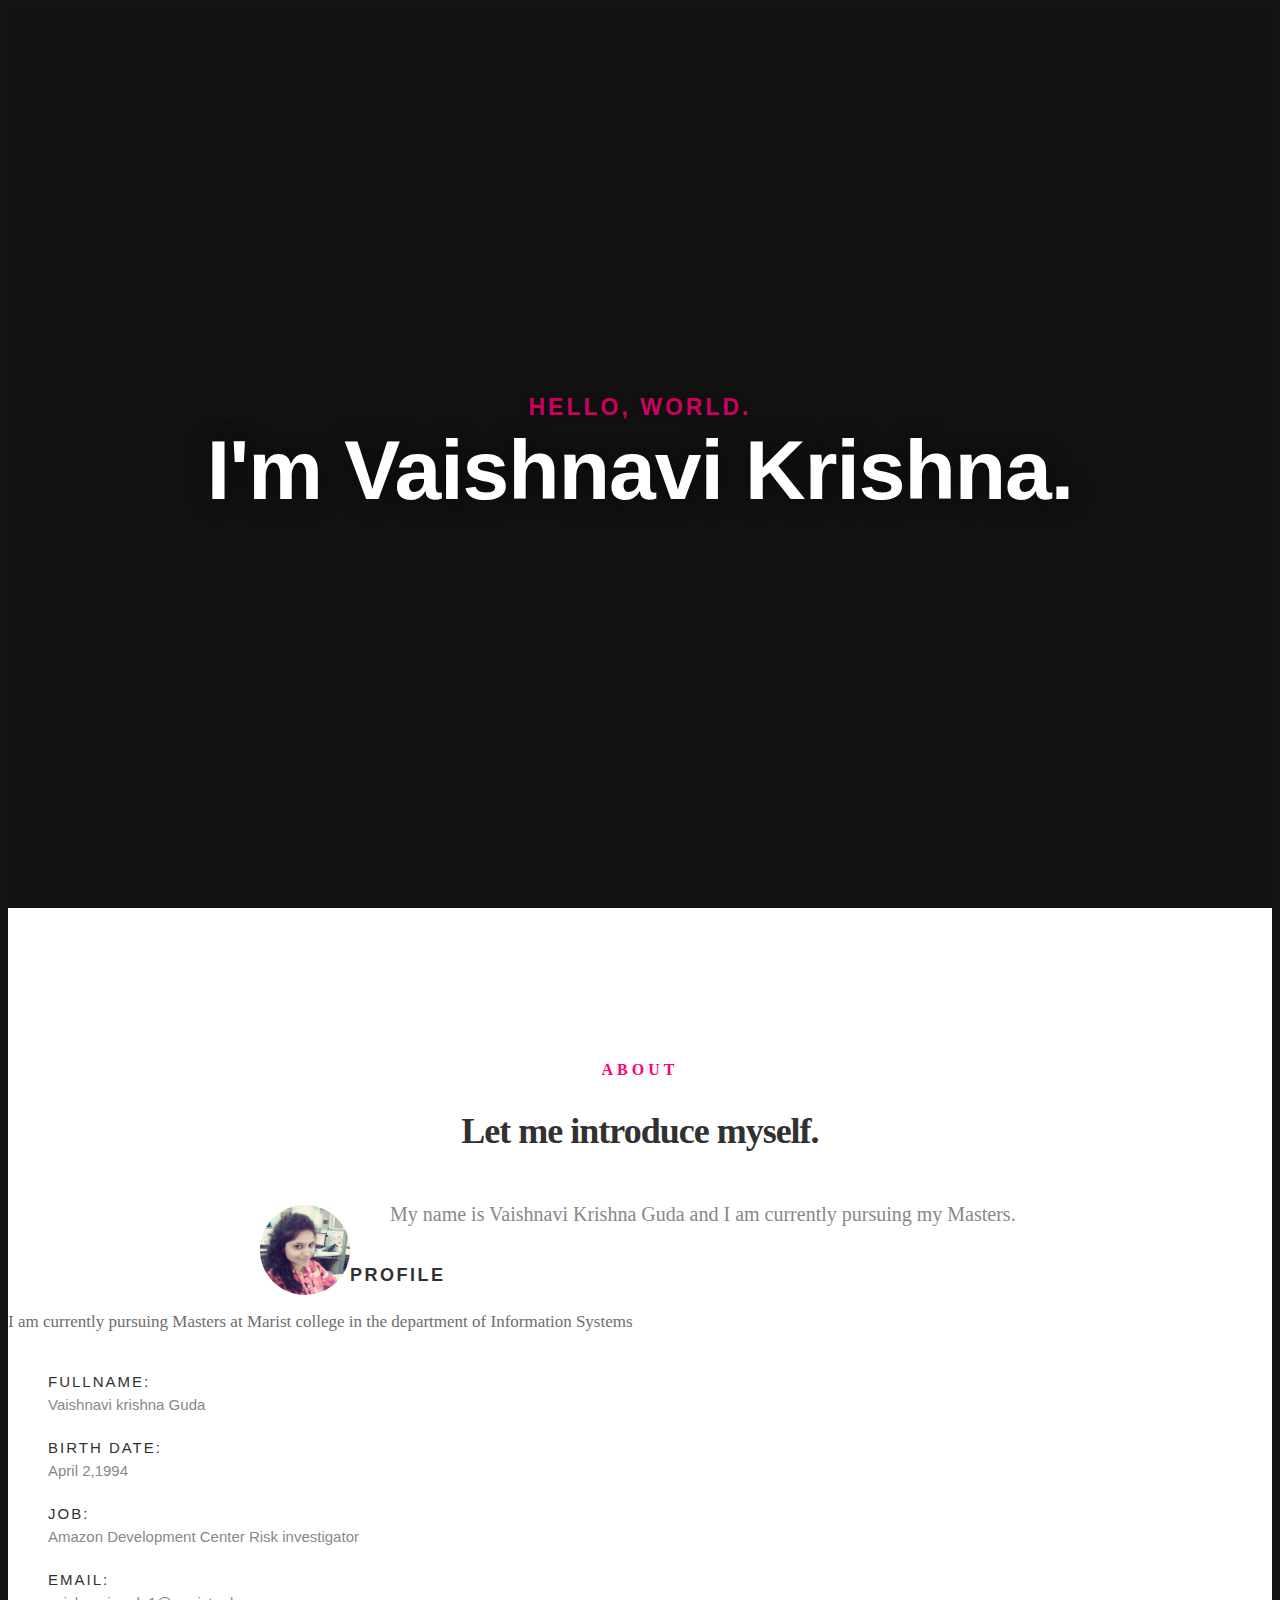
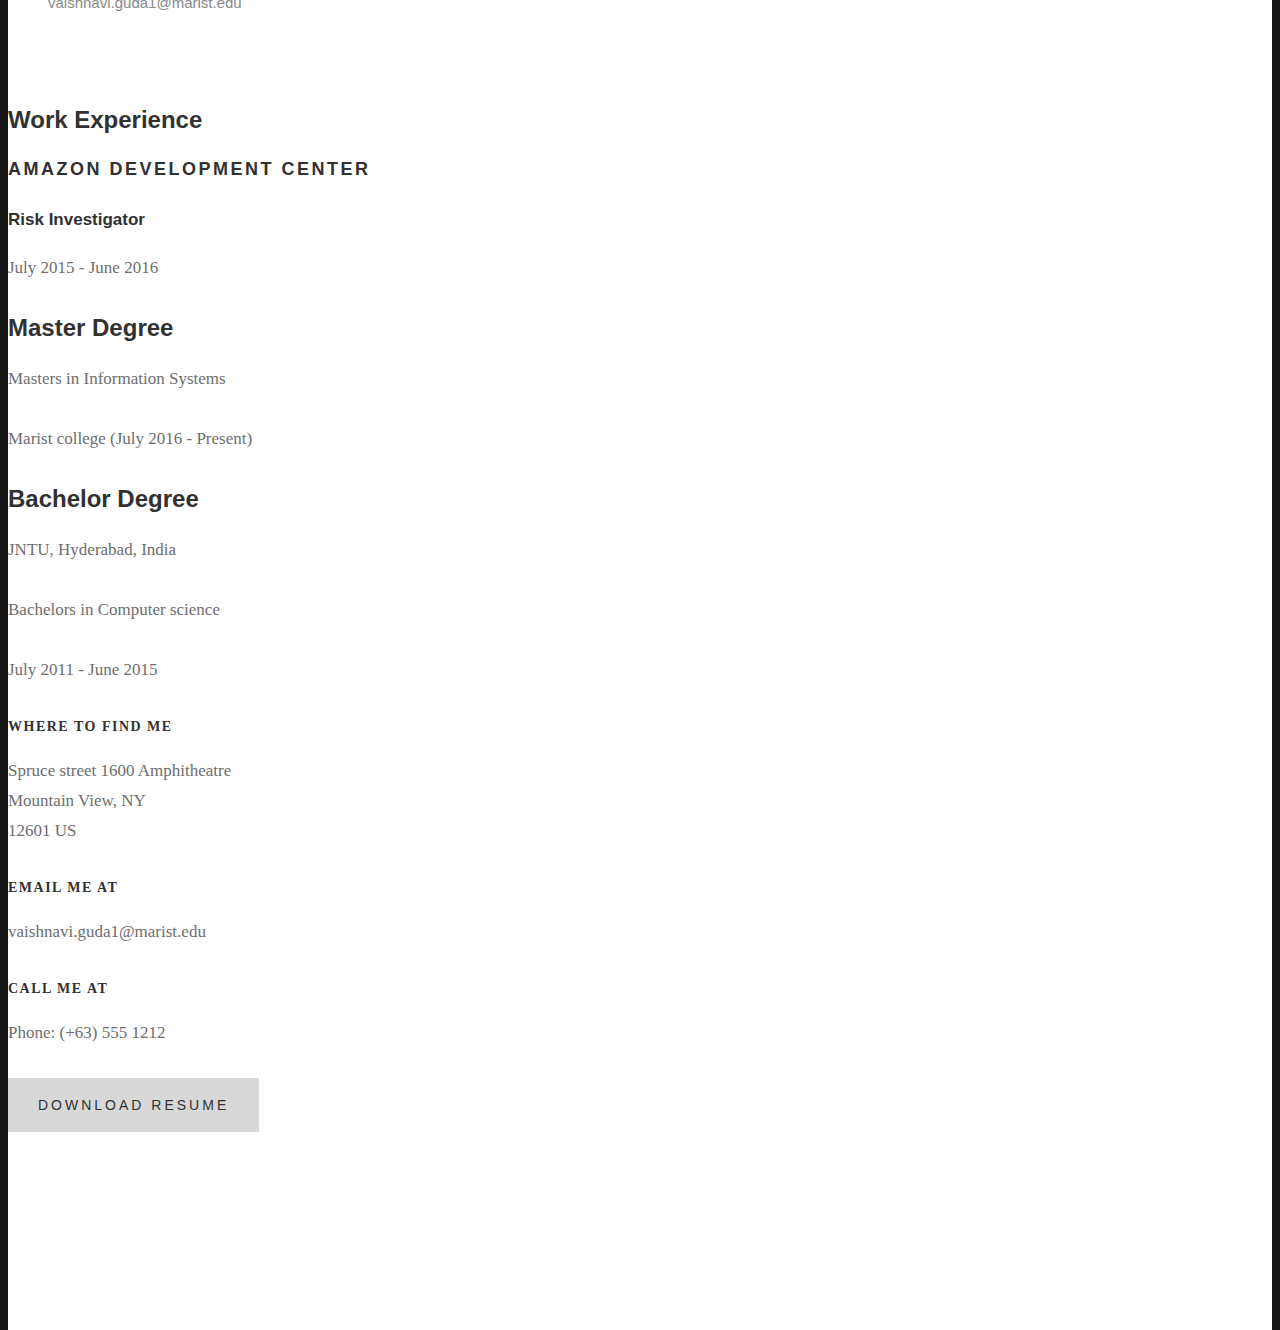
==== index.html @ a616767f "Add files via upload" ====
<!DOCTYPE html>
<html class="no-js" lang="en"> <!--<![endif]-->
<head>

   <meta charset="utf-8">
	<title>Website</title>
	<meta name="description" content="">  
	<meta name="author" content="">

 
	<meta name="viewport" content="width=device-width, initial-scale=1, maximum-scale=1">


   <link rel="stylesheet" href="css/base.css">  
   <link rel="stylesheet" href="css/main.css">
   <link rel="stylesheet" href="css/vendor.css">     

	<script src="js/modernizr.js"></script>
	<script src="js/pace.min.js"></script>


</head>

<body>

  
   <section id="intro">   

   	<div class="intro-overlay"></div>	

   	<div class="intro-content">
   		<div class="row">

   			<div class="col-twelve">

	   			<h5>Hello, World.</h5>
	   			<h1>I'm Vaishnavi Krishna.</h1>

	   		</div>  
   			
   		</div>   		 		
   	</div>       	

   </section> 

 
   <section id="about">  

   	<div class="row section-intro">
   		<div class="col-twelve">

   			<h5>About</h5>
   			<h1>Let me introduce myself.</h1>

   			<div class="intro-info">

   				<img class="profile-pic" src="va.jpg" alt="pic">

   				<p class="lead">My name is Vaishnavi Krishna Guda and I am currently pursuing my Masters.</p>
   			</div>   			

   		</div>   		
   	</div> 

   	<div class="row about-content">

   		<div class="col-six tab-full">

   			<h3>Profile</h3>
   			<p>I am currently pursuing Masters at Marist college in the department of Information Systems</p>

   			<ul class="info-list">

   				<li>
   					<strong>Fullname:</strong>
   					<span>Vaishnavi krishna Guda</span>
   				</li>
   				<li>
   					<strong>Birth Date:</strong>
   					<span>April 2,1994 </span>
   				</li>
   				<li>
   					<strong>Job:</strong>
   					<span>Amazon Development Center Risk investigator</span>
   				</li>
   				<li>
   					<strong>Email:</strong>
   					<span>vaishnavi.guda1@marist.edu</span>
   				</li>
   				</ul>

<br>
   			<h2>Work Experience</h2>

   		</div> 

   		<div class="col-twelve">

   			<div class="timeline-wrap">

   				<div class="timeline-block">

	   				<div class="timeline-content">
	   					<h3>Amazon Development Center</h3>
	   			
	   					<h4>Risk Investigator</h4>
	   					<p>July 2015 - June 2016</p>
	   				</div>


	   				<div class="timeline-header">
	   					<h2>Master Degree</h2>
	   					<p>Masters in Information Systems</p>
	   					<p>Marist college (July 2016 - Present)</p>
	   				</div>

	   				
	   				</div>

	   			</div> 

	   			<div class="timeline-block">

	   				<div class="timeline-ico">
	   					
	   				</div>

	   				<div class="timeline-header">
	   					<h2>Bachelor Degree</h2>
	   					<p>JNTU, Hyderabad, India</p>
	   					<p>Bachelors in Computer science</p>
	   					<p>July 2011 - June 2015</p>
	   				</div>

	                  </div>

   			<h5>Where to find me</h5>

   			<p>Spruce street
            1600 Amphitheatre <br>
            Mountain View, NY<br>
            12601 US
            </p>

   		</div>

   		<div class="col-four tab-full collapse">

   			<div class="icon">
   				<i class="icon-mail"></i>
   			</div>

   			<h5>Email Me At</h5>

   			<p>vaishnavi.guda1@marist.edu<br>			     
			   </p>

   		</div>

   		<div class="col-four tab-full">

   			<div class="icon">
   				<i class="icon-phone"></i>
   			</div>

   			<h5>Call Me At</h5>

   			<p>Phone: (+63) 555 1212<br>
			   </p>

			   <a href="rg.pdf" download class="button"> Download Resume</a>

   		</div>
   		
   	</div> 
		
	</section>  

   <div id="preloader"> 
    	<div id="loader"></div>
   </div> 

   <script src="js/jquery-2.1.3.min.js"></script>
   <script src="js/plugins.js"></script>
   <script src="js/main.js"></script>

</body>

</html>
---- css/main.css ----
/**
 * =================================================================== 
 *
 *  Kards v1.0 Main Stylesheet
 *  url: styleshout.com
 *  03-01-2016
 *  ------------------------------------------------------------------
 *  TOC:
 *  01. webfonts and iconfonts
 *  02. base style overrides
 *  03. typography & general theme styles
 *  04. preloader
 *  05. forms
 *  06. buttons 
 *  07. other components
 *  08. common styles
 *  09. header styles
 *  10. intro
 *  11. about
 *  12. resume
 *  13. portfolio
 *  14. call-to-action section
 *  15. services
 *  16. stats
 *  17. contact
 *  18. footer
 *
 * =================================================================== 
 */


/** 
 * ===================================================================
 * 01. webfonts and iconfonts - (_document-setup.scss)
 *
 * ------------------------------------------------------------------- 
 */
@import url("fonts.css");
@import url("font-awesome/css/font-awesome.min.css");
@import url("micons/micons.css");


/** 
 * ===================================================================
 * 02. base style overrides - (_document-setup.scss)
 *
 * ------------------------------------------------------------------- 
 */
html {
	font-size: 10px;
}

@media only screen and (max-width:1024px) {
	html {
		font-size: 9.411764705882353px;
	}
}
@media only screen and (max-width:768px) {
	html {
		font-size: 10px;
	}
}
@media only screen and (max-width:400px) {
	html {
		font-size: 9.411764705882353px;
	}
}

html, body {
	height: 100%;
}
body {
	background: #151515;
	font-family: "lora-regular", serif;
	font-size: 1.7rem;
	line-height: 3rem;
	color: #6e6e6e;
}

/**
 * links - (_document-setup.scss)
 * -------------------------------------------------------------------
 */
a, a:visited {
	color: #000000;
	-moz-transition: all 0.3s ease-in-out;
	-o-transition: all 0.3s ease-in-out;
	-webkit-transition: all 0.3s ease-in-out;
	-ms-transition: all 0.3s ease-in-out;
	transition: all 0.3s ease-in-out;
}
a:hover, a:focus, a:active {
	color: #FF0077;
	outline: 0;
}

/** 
 * ===================================================================
 * 03. typography & general theme styles - (_document-setup.scss)
 *
 * ------------------------------------------------------------------- 
 */
h1, h2, h3, h4, h5, h6, .h01, .h02, .h03, .h04, .h05, .h06 {
	font-family: "poppins-semibold", sans-serif;
	color: #313131;
	font-style: normal;
	margin-bottom: 2.1rem;
}
h3, .h03, h4, .h04 {
	margin-bottom: 1.8rem;
}
h5, .h05, h6, .h06 {
	font-family: "poppins-bold";
	margin-bottom: 1.2rem;
}
h1, .h01 {
	font-size: 3.1rem;
	line-height: 1.355;
	letter-spacing: -.1rem;
}
@media only screen and (max-width:600px) {
	h1, .h01 {
		font-size: 2.6rem;
		letter-spacing: -.07rem;
	}
}
h2, .h02 {
	font-size: 2.4rem;
	line-height: 1.25;
}
h3, .h03 {
	font-size: 2rem;
	line-height: 1.5;
}
h4, .h04 {
	font-size: 1.7rem;
	line-height: 1.765;
}
h5, .h05 {
	font-size: 1.4rem;
	line-height: 1.714;
	text-transform: uppercase;
	letter-spacing: .15rem;
}
h6, .h06 {
	font-size: 1.3rem;
	line-height: 1.846;
	text-transform: uppercase;
	letter-spacing: .15rem;
}
p img {
	margin: 0;
}
p.lead {
	font-family: "lora-regular", serif;
	font-size: 2rem;
	line-height: 1.8;
	color: #888888;
}
@media only screen and (max-width:768px) {
	p.lead {
		font-size: 1.7rem;
	}
}
em, i, strong, b {
	font-size: 1.7rem;
	line-height: 3rem;
	font-style: normal;
	font-weight: normal;
}
em, i {
	font-family: "lora-italic", serif;
}
strong, b {
	font-family: "lora-bold", serif;
}
small {
	font-size: 1.2rem;
	line-height: inherit;
}
blockquote {
	margin: 3rem 0;
	padding-left: 4rem;
	position: relative;
}
blockquote:before {
	content: "\201C";
	font-size: 8rem;
	line-height: 0px;
	margin: 0;
	color: #313131;
	font-family: arial, sans-serif;
	position: absolute;
	top: 3rem;
	left: 0;
}
blockquote p {
	font-family: georgia, serif;
	font-style: italic;
	padding: 0;
	font-size: 1.9rem;
	line-height: 1.737;
}
blockquote cite {
	display: block;
	font-size: 1.3rem;
	font-style: normal;
	line-height: 1.616;
}
blockquote cite:before {
	content: "\2014 \0020";
}
blockquote cite a, blockquote cite a:visited {
	color: #888888;
	border: none;
}
abbr {
	font-family: "poppins-bold", serif;
	font-variant: small-caps;
	text-transform: lowercase;
	letter-spacing: .05rem;
	color: #888888;
}
var, kbd, samp, code, pre {
	font-family: Consolas, "Andale Mono", Courier, "Courier New", monospace;
}
pre {
	padding: 2.4rem 3rem 3rem;
	background: #F1F1F1;
}
code {
	font-size: 1.4rem;
	margin: 0 .2rem;
	padding: .3rem .6rem;
	white-space: nowrap;
	background: #F1F1F1;
	border: 1px solid #E1E1E1;
	border-radius: 3px;
}
pre > code {
	display: block;
	white-space: pre;
	line-height: 2;
	padding: 0;
	margin: 0;
}
pre.prettyprint > code {
	border: none;
}
del {
	text-decoration: line-through;
}
abbr[title], dfn[title] {
	border-bottom: 1px dotted;
	cursor: help;
}
mark {
	background: #FFF49B;
	color: #000;
}
hr {
	border: solid #d2d2d2;
	border-width: 1px 0 0;
	clear: both;
	margin: 2.4rem 0 1.5rem;
	height: 0;
}

/**
 * Lists - (_document-setup.scss)  
 * -------------------------------------------------------------------
 */
ol {
	list-style: decimal;
}
ul {
	list-style: disc;
}
li {
	display: list-item;
}
ol, ul {
	margin-left: 1.7rem;
}
ul li {
	padding-left: .4rem;
}
ul ul, ul ol, ol ol, ol ul {
	margin: .6rem 0 .6rem 1.7rem;
}
ul.disc li {
	display: list-item;
	list-style: none;
	padding: 0 0 0 .8rem;
	position: relative;
}
ul.disc li::before {
	content: "";
	display: inline-block;
	width: 8px;
	height: 8px;
	border-radius: 50%;
	background: #FF0077;
	position: absolute;
	left: -17px;
	top: 11px;
	vertical-align: middle;
}
dt {
	margin: 0;
	color: #FF0077;
}
dd {
	margin: 0 0 0 2rem;
}

/**
 * tables - (_document-setup.scss)  
 * -------------------------------------------------------------------
 */
table {
	border-width: 0;
	width: 100%;
	max-width: 100%;
	font-family: "lora-regular", sans-serif;
}
th, td {
	padding: 1.5rem 3rem;
	text-align: left;
	border-bottom: 1px solid #E8E8E8;
}
th {
	color: #313131;
	font-family: "poppins-bold", sans-serif;
}
td {
	line-height: 1.5;
}
th:first-child, td:first-child {
	padding-left: 0;
}
th:last-child, td:last-child {
	padding-right: 0;
}
.table-responsive {
	overflow-x: auto;
	-webkit-overflow-scrolling: touch;
}

/**
 * Spacing - (_document-setup.scss)  
 * -------------------------------------------------------------------
 */

fieldset {
	margin-bottom: 1.5rem;
}
input,
textarea,
select,
pre,
blockquote,
figure,
table,
p,
ul,
ol,
dl,
form,
.fluid-video-wrapper,
.ss-custom-select {
	margin-bottom: 3rem;
}

/**
 * floated image - (_document-setup.scss)  
 * -------------------------------------------------------------------
 */
img.pull-right {
	margin: .9rem 0 0 2.4rem;
}
img.pull-left {
	margin: .9rem 2.4rem 0 0;
}

/**
 * block grid paddings - (_document-setup.scss) 
 * -------------------------------------------------------------------
 */
.bgrid {
	padding: 0 20px;
}
@media only screen and (max-width:1024px) {
	.bgrid {
		padding: 0 18px;
	}
}
@media only screen and (max-width:768px) {
	.bgrid {
		padding: 0 15px;
	}
}
@media only screen and (max-width:600px) {
	.bgrid {
		padding: 0 10px;
	}
}
@media only screen and (max-width:400px) {
	.bgrid {
		padding: 0;
	}
}

/**
 * pace.js styles - minimal  - (_document-setup.scss)
 * -------------------------------------------------------------------
 */
.pace {
	-webkit-pointer-events: none;
	
	-webkit-user-select: none;
	-moz-user-select: none;
	
}
.pace-inactive {
	display: none;
}
.pace .pace-progress {
	background: #FF0077;
	position: fixed;
	z-index: 900;
	top: 0;
	right: 100%;
	width: 100%;
	height: 6px;
}

/** 
 * ===================================================================
 * 04. preloader - (_preloader-1.scss)
 *
 * ------------------------------------------------------------------- 
 */
#preloader {
	position: fixed;
	top: 0;
	left: 0;
	right: 0;
	bottom: 0;
	background: #151515;
	z-index: 800;
	height: 100%;
	width: 100%;
}
.no-js #preloader, .oldie #preloader {
	display: none;
}
#loader {
	position: absolute;
	left: 50%;
	top: 50%;
	width: 60px;
	height: 60px;
	margin: -30px 0 0 -30px;
	padding: 0;
}
#loader:before {
	content: "";
	border-top: 11px solid rgba(255, 255, 255, 0.1);
	border-right: 11px solid rgba(255, 255, 255, 0.1);
	border-bottom: 11px solid rgba(255, 255, 255, 0.1);
	border-left: 11px solid #FF0077;
	-webkit-animation: load 1.1s infinite linear;
	animation: load 1.1s infinite linear;
	display: block;
	border-radius: 50%;
	width: 60px;
	height: 60px;
}

@keyframes load {
	0% {
		-webkit-transform: rotate(0deg);
		transform: rotate(0deg);
	}
	100% {
		-webkit-transform: rotate(360deg);
		transform: rotate(360deg);
	}
}

/** 
 * ===================================================================
 * 05. forms - (_forms.scss)
 *
 * ------------------------------------------------------------------- 
 */
fieldset {
	border: none;
}
input[type="email"],
input[type="number"],
input[type="search"],
input[type="text"],
input[type="tel"],
input[type="url"],
input[type="password"],
textarea,
select {
	display: block;
	height: 6rem;
	padding: 1.5rem 0;
	border: 0;
	outline: none;
	vertical-align: middle;
	color: #313131;
	font-family: "poppins-regular", sans-serif;
	font-size: 1.5rem;
	line-height: 3rem;
	max-width: 100%;
	background: transparent;
	border-bottom: 1px solid rgba(0, 0, 0, 0.3);
	-moz-transition: all 0.3s ease-in-out;
	-o-transition: all 0.3s ease-in-out;
	-webkit-transition: all 0.3s ease-in-out;
	-ms-transition: all 0.3s ease-in-out;
	transition: all 0.3s ease-in-out;
}
.ss-custom-select {
	position: relative;
	padding: 0;
}
.ss-custom-select select {
	-webkit-appearance: none;
	-moz-appearance: none;
	-ms-appearance: none;
	-o-appearance: none;
	
	text-indent: 0.01px;
	text-overflow: '';
	margin: 0;
	line-height: 3rem;
	vertical-align: middle;
}
.ss-custom-select select option {
	padding-left: 2rem;
	padding-right: 2rem;
}
.ss-custom-select select::-ms-expand {
	display: none;
}
.ss-custom-select::after {
	content: '\f0d7';
	font-family: 'FontAwesome';
	position: absolute;
	top: 50%;
	right: 1.5rem;
	margin-top: -10px;
	bottom: auto;
	width: 20px;
	height: 20px;
	line-height: 20px;
	font-size: 18px;
	text-align: center;
	
	color: #252525;
}

/* IE9 and below */
.oldie .ss-custom-select::after {
	display: none;
}
textarea {
	min-height: 25rem;
}
input[type="email"]:focus,
input[type="number"]:focus,
input[type="search"]:focus,
input[type="text"]:focus,
input[type="tel"]:focus,
input[type="url"]:focus,
input[type="password"]:focus,
textarea:focus,
select:focus {
	color: #cc005f;
	border-bottom: 1px solid #FF0077;
}
label, legend {
	font-family: "poppins-bold", sans-serif;
	font-size: 1.4rem;
	margin-bottom: .6rem;
	color: #3b3b3b;
	display: block;
}
input[type="checkbox"], input[type="radio"] {
	display: inline;
}
label > .label-text {
	display: inline-block;
	margin-left: 1rem;
	font-family: "poppins-regular", sans-serif;
	line-height: inherit;
}
label > input[type="checkbox"], label > input[type="radio"] {
	margin: 0;
	position: relative;
	top: .15rem;
}

/**
 * Style Placeholder Text  
 * -
 */
::-webkit-input-placeholder {
	color: #a1a1a1;
}
:-moz-placeholder {
	color: #a1a1a1;  /* Firefox 18- */
}
::-moz-placeholder {
	color: #a1a1a1;  /* Firefox 19+ */
}
:-ms-input-placeholder {
	color: #a1a1a1;
}
.placeholder {
	color: #a1a1a1 !important;
}

/** 
 * ===================================================================
 * 06. buttons - (_button-essentials.scss)
 *
 * ------------------------------------------------------------------- 
 */
.button,
a.button,
button,
input[type="submit"],
input[type="reset"],
input[type="button"] {
	display: inline-block;
	font-family: "poppins-bold", sans-serif;
	font-size: 1.4rem;
	text-transform: uppercase;
	letter-spacing: .3rem;
	height: 5.4rem;
	line-height: 5.4rem;
	padding: 0 3rem;
	margin: 0 .3rem 1.2rem 0;
	background: #d8d8d8;
	color: #313131;
	text-decoration: none;
	cursor: pointer;
	text-align: center;
	white-space: nowrap;
	border: none;
	-moz-transition: all 0.3s ease-in-out;
	-o-transition: all 0.3s ease-in-out;
	-webkit-transition: all 0.3s ease-in-out;
	-ms-transition: all 0.3s ease-in-out;
	transition: all 0.3s ease-in-out;
}
.button:hover,
a.button:hover,
button:hover,
input[type="submit"]:hover,
input[type="reset"]:hover,
input[type="button"]:hover,
.button:focus,
button:focus,
input[type="submit"]:focus,
input[type="reset"]:focus,
input[type="button"]:focus {
	background: #bebebe;
	color: #000000;
	outline: 0;
}
.button.button-primary,
a.button.button-primary,
button.button-primary,
input[type="submit"].button-primary,
input[type="reset"].button-primary,
input[type="button"].button-primary {
	background: #313131;
	color: #FFFFFF;
}
.button.button-primary:hover,
a.button.button-primary:hover,
button.button-primary:hover,
input[type="submit"].button-primary:hover,
input[type="reset"].button-primary:hover,
input[type="button"].button-primary:hover,
.button.button-primary:focus,
button.button-primary:focus,
input[type="submit"].button-primary:focus,
input[type="reset"].button-primary:focus,
input[type="button"].button-primary:focus {
	background: #1f1f1f;
}
button.full-width, .button.full-width {
	width: 100%;
	margin-right: 0;
}
button.medium, .button.medium {
	height: 5.7rem !important;
	line-height: 5.7rem !important;
	padding: 0 1.8rem !important;
}
button.large, .button.large {
	height: 6rem !important;
	line-height: 6rem !important;
	padding: 0rem 3rem !important;
}
button.stroke, .button.stroke {
	background: transparent !important;
	border: 3px solid #313131;
	line-height: 4.8rem;
}
button.stroke.medium, .button.stroke.medium {
	line-height: 5.1rem !important;
}
button.stroke.large, .button.stroke.large {
	line-height: 5.4rem !important;
}
button.stroke:hover, .button.stroke:hover {
	border: 3px solid #FF0077;
	color: #FF0077;
}
button::-moz-focus-inner, input::-moz-focus-inner {
	border: 0;
	padding: 0;
}


/** 
 * ===================================================================
 * 07. other components - (_others.scss)
 *
 * ------------------------------------------------------------------- 
 */

/**
 * alert box - (_alert-box.scss)
 * -------------------------------------------------------------------
 */
.alert-box {
	padding: 2.1rem 4rem 2.1rem 3rem;
	position: relative;
	margin-bottom: 3rem;
	border-radius: 3px;
	font-family: "poppins-regular", sans-serif;
	font-size: 1.5rem;
}
.alert-box .close {
	position: absolute;
	right: 1.8rem;
	top: 1.8rem;
	cursor: pointer;
}
.ss-error {
	background-color: #ffd1d2;
	color: #e65153;
}
.ss-success {
	background-color: #c8e675;
	color: #758c36;
}
.ss-info {
	background-color: #d7ecfb;
	color: #4a95cc;
}
.ss-notice {
	background-color: #fff099;
	color: #bba31b;
}

/**
 * additional typo styles - (_additional-typo.scss)
 * -------------------------------------------------------------------
 */

/**
 * drop cap 
 */
.drop-cap:first-letter {
	float: left;
	margin: 0;
	padding: 1.5rem .6rem 0 0;
	font-size: 8.4rem;
	font-family: "poppins-bold", sans-serif;
	line-height: 6rem;
	text-indent: 0;
	background: transparent;
	color: #313131;
}

/**
 * line definition style
 */
.lining dt, .lining dd {
	display: inline;
	margin: 0;
}
.lining dt + dt:before, .lining dd + dt:before {
	content: "\A";
	white-space: pre;
}
.lining dd + dd:before {
	content: ", ";
}
.lining dd + dd:before {
	content: ", ";
}
.lining dd:before {
	content: ": ";
	margin-left: -0.2em;
}

/**
 * dictionary definition style
 */
.dictionary-style dt {
	display: inline;
	counter-reset: definitions;
}
.dictionary-style dt + dt:before {
	content: ", ";
	margin-left: -0.2em;
}
.dictionary-style dd {
	display: block;
	counter-increment: definitions;
}
.dictionary-style dd:before {
	content: counter(definitions, decimal) ". ";
}

/** 
 * Pull Quotes
 * -----------
 * markup:
 *
 * <aside class="pull-quote">
 *		<blockquote>
 *			<p></p>
 *		</blockquote>
 *	</aside>
 *
 * --------------------------------------------------------------------- 
 */
.pull-quote {
	position: relative;
	padding: 2.1rem 3rem 2.1rem 0px;
}
.pull-quote:before, .pull-quote:after {
	height: 1em;
	position: absolute;
	font-size: 8rem;
	font-family: Arial, Sans-Serif;
	color: #333;
}
.pull-quote:before {
	content: "\201C";
	top: 33px;
	left: 0;
}
.pull-quote:after {
	content: '\201D';
	bottom: -33px;
	right: 0;
}
.pull-quote blockquote {
	margin: 0;
}
.pull-quote blockquote:before {
	content: none;
}

/** 
 * Stats Tab
 * ---------
 * markup:
 *
 * <ul class="stats-tabs">
 *		<li><a href="#">[value]<em>[name]</em></a></li>
 *	</ul>
 *
 * Extend this object into your markup.
 *
 * ---------------------------------------------------------------------
 */
.stats-tabs {
	padding: 0;
	margin: 3rem 0;
}
.stats-tabs li {
	display: inline-block;
	margin: 0 1.5rem 3rem 0;
	padding: 0 1.5rem 0 0;
	border-right: 1px solid #ccc;
}
.stats-tabs li:last-child {
	margin: 0;
	padding: 0;
	border: none;
}
.stats-tabs li a {
	display: inline-block;
	font-size: 2.5rem;
	font-family: "poppins-bold", sans-serif;
	border: none;
	color: #252525;
}
.stats-tabs li a:hover {
	color: #FF0077;
}
.stats-tabs li a em {
	display: block;
	margin: .6rem 0 0 0;
	font-size: 1.4rem;
	font-family: "poppins-regular", sans-serif;
	color: #888888;
}

/**
 * skillbars - (_skillbars.scss)
 * -------------------------------------------------------------------
 */
.skill-bars {
	list-style: none;
	margin: 6rem 0 3rem;
}
.skill-bars li {
	height: .6rem;
	background: #a1a1a1;
	width: 100%;
	margin-bottom: 6rem;
	padding: 0;
	position: relative;
}
.skill-bars li strong {
	position: absolute;
	left: 0;
	top: -3rem;
	font-family: "poppins-bold", sans-serif;
	color: #313131;
	text-transform: uppercase;
	letter-spacing: .2rem;
	font-size: 1.5rem;
	line-height: 2.4rem;
}
.skill-bars li .progress {
	background: #313131;
	position: relative;
	height: 100%;
}
.skill-bars li .progress span {
	position: absolute;
	right: 0;
	top: -3.6rem;
	display: block;
	font-family: "poppins-regular", sans-serif;
	color: white;
	font-size: 1.1rem;
	line-height: 1;
	background: #313131;
	padding: .6rem .6rem;
	border-radius: 3px;
}
.skill-bars li .progress span::after {
	position: absolute;
	left: 50%;
	bottom: -5px;
	margin-left: -5px;
	border-right: 5px solid transparent;
	border-left: 5px solid transparent;
	border-top: 5px solid #313131;
	content: "";
}

.skill-bars li .percent5   { width: 5%; }
.skill-bars li .percent10  { width: 10%; }
.skill-bars li .percent15  { width: 15%; }
.skill-bars li .percent20  { width: 20%; }
.skill-bars li .percent25  { width: 25%; }
.skill-bars li .percent30  { width: 30%; }
.skill-bars li .percent35  { width: 35%; }
.skill-bars li .percent40  { width: 40%; }
.skill-bars li .percent45  { width: 45%; }
.skill-bars li .percent50  { width: 50%; }
.skill-bars li .percent55  { width: 55%; }
.skill-bars li .percent60  { width: 60%; }
.skill-bars li .percent65  { width: 65%; }
.skill-bars li .percent70  { width: 70%; }
.skill-bars li .percent75  { width: 75%; }
.skill-bars li .percent80  { width: 80%; }
.skill-bars li .percent85  { width: 85%; }
.skill-bars li .percent90  { width: 90%; }
.skill-bars li .percent95  { width: 95%; }
.skill-bars li .percent100 { width: 100%; }


/** 
 * ===================================================================
 * 08. common styles (_layout.scss)
 *
 * ------------------------------------------------------------------- 
 */
.grey-section {
	background: #ebebeb;
}
.grey-section p.lead {
	color: #7d7d7d;
}
.section-intro {
	max-width: 700px;
	margin-left: auto;
	margin-right: auto;
	text-align: center;
	margin-bottom: 3.6rem;
	position: relative;
}
.section-intro h1 {
	font-family: "poppins-semibold", serif;
	font-size: 3.6rem;
	color: #313131;
	line-height: 1.25;
	margin-bottom: 1.2rem;
}
.section-intro h5 {
	color: #FF0077;
	font-size: 1.6rem;
	line-height: 1.875;
	margin-bottom: 0.3rem;
	letter-spacing: .4rem;
}

/**
 * responsive:
 * common styles
 * ------------------------------------------------------------------- 
 */
@media only screen and (max-width:768px) {
	.section-intro {
		max-width: 650px;
	}
	.section-intro h1 {
		font-size: 3rem;
	}
}
@media only screen and (max-width:600px) {
	.section-intro h1 {
		font-size: 2.6rem;
	}
	.section-intro h5 {
		font-size: 1.5rem;
		letter-spacing: .3rem;
	}
}
@media only screen and (max-width:400px) {
	.section-intro h1 {
		font-size: 2.4rem;
	}
}


/** 
 * ===================================================================
 * 09. header styles - (_layout.scss)
 *
 * ------------------------------------------------------------------- 
 */
header {
	position: fixed;
	width: 100%;
	min-height: 66px;
	z-index: 600;
}
header .row {
	position: relative;
	min-height: 66px;
}
header .top-bar {
	display: block;
	background: #000000;
	min-width: 220px;
	min-height: 66px;
	position: absolute;
	left: 90px;
	top: 0;
}
header .logo {
	float: left;
	margin-left: 20px;
	margin-right: 50px;
	margin-top: 25px;
	position: relative;
}
header .logo a {
	display: block;
	margin: 0;
	padding: 0;
	border: none;
	
	text-shadow: none;
	color: transparent;
	width: 92px;
	height: 15px;
	background: url("../images/logo.png") no-repeat center;
	background-size: 92px 15px;
}

/**
 * menu toggle - (_layout.css)
 * ------------------------------------------------------------------- 
 */
.menu-toggle {
	float: left;
	width: 40px;
	height: 40px;
	margin-left: 20px;
	margin-top: 13px;
	display: block;
	position: relative;
}
.menu-toggle span {
	display: block;
	background-color: #FF0077;
	width: 24px;
	height: 3px;
	margin-top: -1.5px;
	
	text-shadow: none;
	color: transparent;
	position: absolute;
	right: 8px;
	top: 50%;
	bottom: auto;
	left: auto;
	-moz-transition: background 0.2s ease-in-out;
	-o-transition: background 0.2s ease-in-out;
	-webkit-transition: background 0.2s ease-in-out;
	-ms-transition: background 0.2s ease-in-out;
	transition: background 0.2s ease-in-out;
}
.menu-toggle span::before, .menu-toggle span::after {
	content: '';
	width: 100%;
	height: 100%;
	background-color: inherit;
	position: absolute;
	left: 0;
	-moz-transition-duration: 0.2s, 0.2s;
	-o-transition-duration: 0.2s, 0.2s;
	-webkit-transition-duration: 0.2s, 0.2s;
	-ms-transition-duration: 0.2s, 0.2s;
	transition-duration: 0.2s, 0.2s;
	-moz-transition-delay: 0.2s, 0s;
	-o-transition-delay: 0.2s, 0s;
	-webkit-transition-delay: 0.2s, 0s;
	-ms-transition-delay: 0.2s, 0s;
	transition-delay: 0.2s, 0s;
}
.menu-toggle span::before {
	top: -8px;
	-moz-transition-property: top, transform;
	-o-transition-property: top, transform;
	-webkit-transition-property: top, transform;
	-ms-transition-property: top, transform;
	transition-property: top, transform;
}
.menu-toggle span::after {
	bottom: -8px;
	-moz-transition-property: bottom, transform;
	-o-transition-property: bottom, transform;
	-webkit-transition-property: bottom, transform;
	-ms-transition-property: bottom, transform;
	transition-property: bottom, transform;
}

/* is clicked */
.menu-toggle.is-clicked span {
	background-color: rgba(255, 0, 119, 0);
}
.menu-toggle.is-clicked span::before, .menu-toggle.is-clicked span::after {
	background-color: #ff0077;
	-moz-transition-delay: 0s, 0.2s;
	-o-transition-delay: 0s, 0.2s;
	-webkit-transition-delay: 0s, 0.2s;
	-ms-transition-delay: 0s, 0.2s;
	transition-delay: 0s, 0.2s;
}
.menu-toggle.is-clicked span::before {
	top: 0;
	-webkit-transform: rotate(45deg);
	-ms-transform: rotate(45deg);
	transform: rotate(45deg);
}
.menu-toggle.is-clicked span::after {
	bottom: 0;
	-webkit-transform: rotate(-45deg);
	-ms-transform: rotate(-45deg);
	transform: rotate(-45deg);
}

/* navigation panel */
#main-nav-wrap {
	display: block;
	width: 100%;
	font-family: "poppins-medium", sans-serif;
	font-size: 1.5rem;
	position: absolute;
	top: 100%;
	left: 0;
}

/* dropdown nav */
.main-navigation {
	background: #000000;
	padding: 24px 30px 42px;
	margin: 0;
	width: 100%;
	height: auto;
	clear: both;
	display: none;
}
.main-navigation > li {
	display: block;
	height: auto;
	text-align: left;
	padding: 0;
}
.main-navigation li a {
	display: block;
	color: #FFFFFF;
	width: auto;
	padding: 15px 0;
	line-height: 16px;
	border: none;
}
.main-navigation li a:hover {
	color: #FF0077;
	padding-left: 1rem;
}
.main-navigation li.current > a {
	background: none;
	color: #FF0077;
}

/**
 * responsive:
 * header styles
 * --------------------------------------------------------------- 
 */
@media only screen and (max-width:1024px) {
	header .top-bar {
		left: 60px;
	}
}
@media only screen and (max-width:768px) {
	header .top-bar {
		left: 50px;
	}
}
@media only screen and (max-width:600px) {
	header .top-bar {
		left: 35px;
	}
}
@media only screen and (max-width:400px) {
	header .top-bar {
		left: 25px;
	}
}


/** 
 * ===================================================================
 * 10. intro - (_layout.scss) 
 *
 * ------------------------------------------------------------------- 
 */
#intro {
	background: #151515 url(../images/intro-bg.jpg) no-repeat center bottom;
	-webkit-background-size: cover;
	-moz-background-size: cover;
	background-size: cover;
	background-attachment: fixed;
	width: 100%;
	height: 100%;
	min-height: 720px;
	display: table;
	position: relative;
	text-align: center;
}
.intro-overlay {
	position: absolute;
	top: 0;
	left: 0;
	width: 100%;
	height: 100%;
	background: #111111;
	opacity: .85;
}

.intro-content {
	display: table-cell;
	vertical-align: middle;
	text-align: center;
	-webkit-transform: translateY(-2.1rem);
	-ms-transform: translateY(-2.1rem);
	transform: translateY(-2.1rem);
}
.intro-content h1 {
	color: #FFFFFF;
	font-family: "poppins-medium", sans-serif;
	font-size: 8.4rem;
	line-height: 1.071;
	max-width: 900px;
	margin-top: 0;
	margin-bottom: .6rem;
	margin-left: auto;
	margin-right: auto;
	text-shadow: 0 0 20px rgba(0, 0, 0, 0.5);
}
.intro-content h5 {
	color: #cc005f;
	font-family: "poppins-bold", sans-serif;
	font-size: 2.3rem;
	line-height: 1.565;
	margin-bottom: 0;
	text-transform: uppercase;
	letter-spacing: .3rem;
	text-shadow: 0 0 6px rgba(0, 0, 0, 0.2);
}
.intro-content .intro-position {
	font-family: "lora-regular", serif;
	font-size: 1.7rem;
	line-height: 2.4rem;
	text-transform: uppercase;
	letter-spacing: .2rem;
	color: #FFFFFF;
	text-shadow: 0 0 6px rgba(0, 0, 0, 0.2);
}
.intro-content .intro-position span {
	display: inline-block;
}
.intro-content .intro-position span::after {
	content: "|";
	text-align: center;
	display: inline-block;
	padding: 0 8px 0 14px;
	color: rgba(255, 255, 255, 0.3);
}
.intro-content .intro-position span:first-child::before {
	content: "|";
	text-align: center;
	display: inline-block;
	padding: 0 14px 0 8px;
	color: rgba(255, 255, 255, 0.3);
}
.intro-content .button {
	color: #FFFFFF !important;
	border-color: rgba(255, 255, 255, 0.3);
	height: 6rem !important;
	line-height: 5.4rem !important;
	padding: 0 3.5rem 0 3rem !important;
	margin-top: .6rem;
	font-size: 1.3rem;
	text-transform: uppercase;
	letter-spacing: .25rem;
}
.intro-content .button:hover, .intro-content .button:focus {
	border-color: #cc005f;
}
.intro-content .button::after {
	display: inline-block;
	content: "\f107";
	font-family: fontAwesome;
	font-size: 1.6rem;
	line-height: inherit;
	text-align: center;
	position: relative;
	left: 1.2rem;
}

.intro-social {
	display: block;
	position: absolute;
	width: 100%;
	left: 0;
	bottom: 7.2rem;
	font-size: 3.3rem;
	margin: 0;
	padding: 0;
}
.intro-social li {
	display: inline-block;
	margin: 0 20px;
	padding: 0;
}
.intro-social li a, .intro-social li a:visited {
	color: #FFFFFF;
}
.intro-social li a:hover, .intro-social li a:focus {
	color: #cc005f;
}

/**
 * responsive:
 * Intro
 * --------------------------------------------------------------- 
 */
@media only screen and (max-width:1024px) {
	.intro-content h1 {
		font-size: 7.6rem;
	}
	.intro-social {
		font-size: 3rem;
	}
	.intro-social li {
		margin: 0 15px;
	}
}
@media only screen and (max-width:768px) {
	#intro {
		min-height: 660px;
	}
	.intro-content h1 {
		font-size: 5.2rem;
	}
	.intro-content h5 {
		font-size: 1.8rem;
	}
	.intro-content .intro-position {
		font-size: 1.3rem;
	}
	.intro-social {
		font-size: 2.5rem;
	}
	.intro-social li {
		margin: 0 10px;
	}
}
@media only screen and (max-width:600px) {
	#intro {
		min-height: 600px;
	}
	.intro-content h1 {
		font-size: 4.6rem;
		margin-bottom: .6rem;
	}
	.intro-content h5 {
		font-size: 1.5rem;
		margin-bottom: .3rem;
		letter-spacing: .2rem;
	}
	.intro-content .intro-position {
		font-size: 1.2rem;
	}
	.intro-content .intro-position span {
		padding: 0 .6rem;
	}
	.intro-content .intro-position span::before, .intro-content .intro-position span::after {
		display: none !important;
	}
	.intro-social {
		font-size: 2.4rem;
	}
}


/** 
 * ===================================================================
 * 11. about - (_layout.scss)
 *
 * ------------------------------------------------------------------- 
 */
#about {
	background: #FFFFFF;
	padding-top: 12rem;
	padding-bottom: 15rem;
}
#about .section-intro {
	margin-bottom: 3rem;
}

.intro-info {
	margin-top: 4.2rem;
	margin-right: -30px;
	margin-left: -30px;
}
.intro-info img {
	height: 9rem;
	width: 9rem;
	border-radius: 50%;
	margin: .9rem 0 0 0;
	float: left;
}
.intro-info .lead {
	text-align: left;
	padding-left: 13rem;
}

.about-content {
	position: relative;
	text-align: left;
	max-width: 850px;
	margin-bottom: 3.6rem;
}
.about-content h3 {
	font-family: "poppins-bold", sans-serif;
	font-size: 1.8rem;
	text-transform: uppercase;
	letter-spacing: .25rem;
}
.about-content .info-list {
	list-style: none;
	margin-left: 0;
}
.about-content .info-list li {
	padding: 0 0 1.5rem 0;
	margin-bottom: .6rem;
}
.about-content .info-list li strong {
	font-family: "poppins-bold", sans-serif;
	color: #313131;
	text-transform: uppercase;
	letter-spacing: .2rem;
	font-size: 1.5rem;
	line-height: 3rem;
}
.about-content .info-list li span {
	display: block;
	font-family: "poppins-regular", sans-serif;
	color: #888888;
	font-size: 1.5rem;
	line-height: 1;
}
.about-content .skill-bars {
	margin-top: 6rem;
}

.button-section {
	text-align: center;
}
.button-section .button {
	width: 250px;
}
.button-section [class*="col-"] .button:first-child {
	margin-right: 4rem;
}

/**
 * responsive:
 * about
 * ------------------------------------------------------------------- 
 */
@media only screen and (max-width:1024px) {
	.intro-info {
		margin-right: 0;
		margin-left: 0;
	}
}
@media only screen and (max-width:768px) {
	.intro-info img {
		height: 7.8rem;
		width: 7.8rem;
	}
	.intro-info .lead {
		padding-left: 11rem;
	}
	.about-content h3 {
		text-align: center;
	}
	.about-content .info-list, .about-content .skill-bars {
		margin-bottom: 4.2rem;
	}
	.button-section .button {
		width: 100%;
		margin-bottom: 3rem;
	}
	.button-section [class*="col-"] .button:first-child {
		margin-right: 0;
	}
}
@media only screen and (max-width:600px) {
	.intro-info {
		text-align: center;
		margin-top: 3rem;
	}
	.intro-info img {
		height: 6.6rem;
		width: 6.6rem;
		float: none;
		display: inline-block;
	}
	.intro-info .lead {
		padding-left: 0;
		text-align: center;
	}
}

/** 
 * ===================================================================
 * 12. resume - (_layout.scss)
 *
 * ------------------------------------------------------------------- 
 */
#resume {
	padding-top: 12rem;
	padding-bottom: 12rem;
}

#resume .resume-header {
	text-align: center;
}
#resume .resume-header h2 {
	color: #FF0077;
}

#resume .resume-timeline {
	max-width: 980px;
}
#resume .timeline-wrap {
	position: relative;
	margin-top: 1.5rem;
	margin-bottom: 6rem;
}
#resume .timeline-wrap::before {
	content: "";
	display: block;
	width: 1px;
	height: 100%;
	background: rgba(0, 0, 0, 0.1);
	position: absolute;
	left: 35%;
	top: 0;
}
#resume .timeline-block {
	position: relative;
	padding-top: 1.5rem;
}
#resume .timeline-ico {
	height: 4.8rem;
	width: 4.8rem;
	line-height: 4.8rem;
	background: #313131;
	border-radius: 50%;
	text-align: center;
	color: #FFFFFF;
	position: absolute;
	left: 35%;
	top: .9rem;
	margin-left: -2.4rem;
}
#resume .timeline-ico i {
	position: relative;
	left: .05rem;
	top: .2rem;
}

#resume .timeline-header {
	float: left;
	width: 35%;
	padding-right: 90px;
	text-align: right;
}
#resume .timeline-header h3 {
	margin-bottom: 0;
}
#resume .timeline-header p {
	font-family: "poppins-regular", sans-serif;
	font-size: 1.6rem;
	color: #888888;
}
#resume .timeline-content {
	margin-left: 35%;
	padding-left: 60px;
}
#resume .timeline-content h4 {
	position: relative;
	padding-bottom: 1.8rem;
}
#resume .timeline-content h4::after {
	content: "";
	display: block;
	height: 3px;
	width: 50px;
	background: rgba(0, 0, 0, 0.2);
	position: absolute;
	left: 0;
	bottom: 0;
}

/**
 * responsive:
 * resume
 * ------------------------------------------------------------------- 
 */
@media only screen and (max-width:1024px) {
	#resume .timeline-header {
		padding-right: 50px;
	}
	#resume .timeline-header h3 {
		font-size: 1.8rem;
	}
	#resume .timeline-header p {
		font-size: 1.4rem;
	}
	#resume .timeline-content {
		padding-left: 50px;
	}
}
@media only screen and (max-width:768px) {
	#resume .timeline-wrap::before {
		left: 2.4rem;
	}
	#resume .timeline-ico {
		left: 2.4rem;
	}
	#resume .timeline-header {
		float: none;
		width: auto;
		padding-right: 15px;
		text-align: left;
	}
	#resume .timeline-header h3 {
		font-size: 2rem;
	}
	#resume .timeline-header p {
		font-size: 1.5rem;
		margin-bottom: 1.5rem;
	}
	#resume .timeline-content {
		margin: 0;
	}
	#resume .timeline-content h4 {
		padding-bottom: 0;
		padding-top: 2.1rem;
		margin-bottom: .6rem;
		font-size: 1.7rem;
	}
	#resume .timeline-content h4::after {
		bottom: auto;
		top: 0;
	}
	#resume .timeline-header, #resume .timeline-content {
		padding-left: 7rem;
	}
}
@media only screen and (max-width:480px) {
	#resume .resume-header h2 {
		font-size: 2.2rem;
	}
	#resume .timeline-wrap::before {
		left: 1.8rem;
	}
	#resume .timeline-ico {
		height: 3.6rem;
		width: 3.6rem;
		line-height: 3.6rem;
		left: 1.8rem;
		margin-left: -1.8rem;
		font-size: 1.5rem;
	}
	#resume .timeline-header, #resume .timeline-content {
		padding-left: 5.5rem;
	}
}


/** 
 * ===================================================================
 * 13. portfolio - (_layout.scss)
 *
 * ------------------------------------------------------------------- 
 */
#portfolio {
	background: #FFFFFF;
	padding-top: 12rem;
	padding-bottom: 12rem;
}
#portfolio .folio-item {
	padding: 0;
	position: relative;
	overflow: hidden;
}
#portfolio .folio-item img {
	vertical-align: middle;
	-moz-transition: all 0.5s ease-in-out;
	-o-transition: all 0.5s ease-in-out;
	-webkit-transition: all 0.5s ease-in-out;
	-ms-transition: all 0.5s ease-in-out;
	transition: all 0.5s ease-in-out;
}

#portfolio .overlay {
	position: absolute;
	top: 0;
	left: 0;
	width: 100%;
	height: 100%;
	background: transparent;
	-moz-transition: all 0.5s ease-in-out;
	-o-transition: all 0.5s ease-in-out;
	-webkit-transition: all 0.5s ease-in-out;
	-ms-transition: all 0.5s ease-in-out;
	transition: all 0.5s ease-in-out;
}

#portfolio .folio-item-table {
	display: table;
	width: 100%;
	height: 100%;
}
#portfolio .folio-item-cell {
	display: table-cell;
	vertical-align: middle;
	text-align: center;
	-moz-transition: all 0.5s ease-in-out;
	-o-transition: all 0.5s ease-in-out;
	-webkit-transition: all 0.5s ease-in-out;
	-ms-transition: all 0.5s ease-in-out;
	transition: all 0.5s ease-in-out;
	position: relative;
	left: -100%;
}

#portfolio .folio-title {
	color: #FFFFFF;
	font-size: 3.3rem;
	padding: 0 3rem;
	margin-bottom: 0;
}
#portfolio .folio-types {
	margin: 0;
	padding: 0;
	text-transform: uppercase;
	font-family: "poppins-regular", sans-serif;
	font-size: 1.2rem;
	letter-spacing: .1rem;
	color: rgba(255, 255, 255, 0.6);
}
#portfolio .folio-item:hover .overlay {
	background: rgba(0, 0, 0, 0.8);
}
#portfolio .folio-item:hover .folio-item-cell {
	left: 0;
}
#portfolio .folio-item:hover img {
	-webkit-transform: scale(1.05);
	-ms-transform: scale(1.05);
	transform: scale(1.05);
}

/**
 * responsive:
 * portfolio
 * ------------------------------------------------------------------- 
 */
@media only screen and (max-width:1024px) {
	#portfolio .folio-title {
		font-size: 3.1rem;
	}
}
@media only screen and (max-width:768px) {
	#portfolio .folio-title {
		font-size: 2.5rem;
	}
}
@media only screen and (max-width:400px) {
	#portfolio .folio-title {
		font-size: 2.2rem;
	}
}

/**
 * Popup Modal - (_layout.scss)
 * ------------------------------------------------------------------
 */
.popup-modal {
	max-width: 550px;
	background: #FFFFFF;
	position: relative;
	margin: 0 auto;
}
.popup-modal .media {
	position: relative;
}
.popup-modal img {
	vertical-align: bottom;
}
.popup-modal .description-box {
	padding: 1.8rem 3.6rem 3rem;
}
.popup-modal .description-box h4 {
	font-family: "poppins-bold", sans-serif;
	font-size: 1.5rem;
	line-height: 2.4rem;
	margin-bottom: .6rem;
}
.popup-modal .description-box p {
	font-family: "poppins-regular", sans-serif;
	font-size: 1.4rem;
	line-height: 2.4rem;
	margin-bottom: 12px;
}
.popup-modal .categories {
	font-family: "poppins-bold", sans-serif;
	font-size: 1.1rem;
	line-height: 1.8rem;
	text-transform: uppercase;
	letter-spacing: .1rem;
	display: block;
	text-align: left;
	color: rgba(0, 0, 0, 0.5);
}
.popup-modal .link-box {
	width: 100%;
	overflow: hidden;
	background: #000000;
}
.popup-modal .link-box a {
	font-family: "poppins-bold", sans-serif;
	font-size: 1.2rem;
	line-height: 6rem;
	color: #FFFFFF;
	text-transform: uppercase;
	letter-spacing: 3px;
	cursor: pointer;
	display: block;
	text-align: center;
	float: left;
	width: 50%;
	-moz-transition: all 0.3s ease-in-out;
	-o-transition: all 0.3s ease-in-out;
	-webkit-transition: all 0.3s ease-in-out;
	-ms-transition: all 0.3s ease-in-out;
	transition: all 0.3s ease-in-out;
}
.popup-modal .link-box a:first-child {
	border-right: 1px solid rgba(200, 200, 200, 0.1);
}
.popup-modal .link-box a:hover {
	background: #cc005f;
	border: none;
}
@media only screen and (max-width:600px) {
	.popup-modal {
		width: auto;
		margin: 0 20px;
	}
}

/**
 * transition effect for modal popup - (_layout.scss)
 * ------------------------------------------------------------------ 
 */

/* overlay at start */
.mfp-fade.mfp-bg {
	opacity: 0;
	-moz-transition: all 0.3s ease-in-out;
	-o-transition: all 0.3s ease-in-out;
	-webkit-transition: all 0.3s ease-in-out;
	-ms-transition: all 0.3s ease-in-out;
	transition: all 0.3s ease-in-out;
}

/* overlay animate in */
.mfp-fade.mfp-bg.mfp-ready {
	opacity: .9;
}

/* overlay animate out */
.mfp-fade.mfp-bg.mfp-removing {
	opacity: 0;
}

/* content at start */
.mfp-fade.mfp-wrap .mfp-content {
	opacity: 0;
	-webkit-transform: translateY(-100%);
	-ms-transform: translateY(-100%);
	transform: translateY(-100%);
	-moz-transition: all 0.3s ease-in-out;
	-o-transition: all 0.3s ease-in-out;
	-webkit-transition: all 0.3s ease-in-out;
	-ms-transition: all 0.3s ease-in-out;
	transition: all 0.3s ease-in-out;
}

/* content animate in */
.mfp-fade.mfp-wrap.mfp-ready .mfp-content {
	opacity: 1;
	-webkit-transform: translateY(0);
	-ms-transform: translateY(0);
	transform: translateY(0);
}

/* content animate out */
.mfp-fade.mfp-wrap.mfp-removing .mfp-content {
	opacity: 0;
	-webkit-transform: translateY(-100%);
	-ms-transform: translateY(-100%);
	transform: translateY(-100%);
}

/** 
 * ===================================================================
 * 14. call-to-action section - (_layout.scss)
 *
 * ------------------------------------------------------------------- 
 */
#cta {
	padding-top: 10.2rem;
	padding-bottom: 9rem;
	text-align: center;
}
#cta p.lead {
	color: #6e6e6e;
}
.cta-content {
	max-width: 640px;
}
.cta-thumb {
	display: inline-block;
	margin-bottom: 1.2rem;
}
.cta-thumb img {
	height: 7.8rem;
	width: 7.8rem;
	border-radius: 50%;
}

/**
 * section ads - (_layout.scss)
 * ------------------------------------------------------------------- 
 */
.section-ads h2 {
	position: relative;
	padding-bottom: 2.1rem;
}
.section-ads h2::after {
	content: "";
	display: block;
	height: 3px;
	width: 80px;
	background: rgba(0, 0, 0, 0.2);
	position: absolute;
	left: 50%;
	bottom: 0;
	margin-left: -40px;
}
.section-ads h2 a, .section-ads h2 a:visited {
	color: #313131;
}
.section-ads span {
	color: #3F0D39;
}

/**
 * responsive:
 * cta
 * -------------------------------------------------------------------
 */
@media only screen and (max-width:650px) {
	.cta-content {
		max-width: 650px;
	}
	.cta-content h2 {
		font-size: 2.4rem;
	}
}


/** 
 * ===================================================================
 * 15. services - (_layout.scss)
 *
 * ------------------------------------------------------------------- 
 */
#services {
	background: #313131 url(../images/bg.jpg) no-repeat center;
	-webkit-background-size: cover;
	-moz-background-size: cover;
	background-size: cover;
	padding-top: 12rem;
	padding-bottom: 12rem;
	color: white;
	position: relative;
}
#services .overlay {
	position: absolute;
	top: 0;
	left: 0;
	width: 100%;
	height: 100%;
	background: #151515;
	opacity: .9;
}

#services .section-intro {
	margin-bottom: 1.8rem;
}

#services .section-intro h1 {
	color: white;
}
#services .section-intro h5 {
	color: #FF0077;
}
#services .section-intro p {
	color: rgba(255, 255, 255, 0.7);
}
.services-content {
	max-width: 1200px;
}
.services-list {
	margin-top: 1.2rem;
	text-align: center;
}
.services-list .service {
	margin-bottom: 1.2rem;
	padding: 0 30px;
}
.services-list .icon {
	display: inline-block;
	margin-bottom: 2.1rem;
}
.services-list .icon i {
	font-size: 5.4rem;
	color: #FF0077;
}
.services-list h3 {
	color: #FFFFFF;
}
.services-list .desc {
	color: rgba(255, 255, 255, 0.6);
}

/* pagination */
.owl-pagination {
	text-align: center;
	width: 100%;
	margin: .6rem 0 0;
}
.owl-theme .owl-controls .owl-page {
	display: inline-block;
}
.owl-theme .owl-controls .owl-page span {
	display: block;
	width: 1.2rem;
	height: 1.2rem;
	margin: 1.2rem .8rem 0 .8rem;
	border-radius: 50%;
	display: inline-block;
	background: #FFFFFF;
}
.owl-theme .owl-controls .owl-page.active span {
	background: #FF0077;
}


/** 
 * ===================================================================
 * 16. stats - (_layout.scss)
 *
 * ------------------------------------------------------------------- 
 */
#stats {
	background: #990047;
	padding-top: 7.2rem;
	padding-bottom: 6rem;
	text-align: center;
}
#stats .row {
	max-width: 1440px;
}
#stats .stat {
	border-left: 1px solid rgba(255, 255, 255, 0.12);
	min-height: 17.4rem;
}
#stats .stat:first-child {
	border: none;
}
#stats .icon-part i {
	font-size: 4.8rem;
	color: #000000;
}
#stats .stat-count {
	color: #FFFFFF;
	font-size: 3.6rem;
	margin-top: 1.2rem;
	margin-bottom: 0;
	font-family: "poppins-medium", sans-serif;
	color: white;
}
#stats .stat-title {
	color: rgba(255, 255, 255, 0.5);
}

/**
 * responsive:
 * stats
 * -------------------------------------------------------------------
 */
@media only screen and (max-width:1024px) {
	#stats .stat:nth-child(n) {
		border-left: 1px solid rgba(255, 255, 255, 0.12);
		padding-bottom: 1.5rem;
	}
	#stats .stat:nth-child(3n+1) {
		border: none;
	}
}
@media only screen and (max-width:768px) {
	#stats .stat:nth-child(n) {
		border-left: 1px solid rgba(255, 255, 255, 0.12);
	}
	#stats .stat:nth-child(2n+1) {
		border: none;
	}
}
@media only screen and (max-width:600px) {
	#stats .stat:nth-child(n) {
		border: none;
	}
}


/** 
 * ===================================================================
 * 17. contact - (_layout.scss)
 *
 * ------------------------------------------------------------------- 
 */
#contact {
	background: #151515;
	padding-top: 12rem;
	padding-bottom: 7.2rem;
}
#contact .section-intro h1 {
	color: white;
}
#contact .section-intro h5 {
	color: #FF0077;
}
#contact .section-intro p {
	color: rgba(255, 255, 255, 0.7);
}

/* contact form */
.contact-form {
	max-width: 740px;
}

.contact-form ::-webkit-input-placeholder {
	color: rgba(255, 255, 255, 0.3);
}
.contact-form :-moz-placeholder {
	color: rgba(255, 255, 255, 0.3);  /* Firefox 18- */
}
.contact-form ::-moz-placeholder {
	color: rgba(255, 255, 255, 0.3);  /* Firefox 19+ */
}
.contact-form :-ms-input-placeholder {
	color: rgba(255, 255, 255, 0.3);
}
.contact-form .placeholder {
	color: rgba(255, 255, 255, 0.3) !important;
}

#contact form {
	margin-top: 0;
	margin-bottom: 3rem;
}
#contact form .form-field {
	position: relative;
}
#contact form .form-field:before, #contact form .form-field:after {
	content: "";
	display: table;
}
#contact form .form-field:after {
	clear: both;
}
#contact form .form-field label {
	font-family: "poppins-bold", sans-serif;
	font-size: 1.1rem;
	line-height: 2.4rem;
	position: absolute;
	bottom: -1.2rem;
	right: .6rem;
	text-transform: uppercase;
	letter-spacing: .1rem;
	padding: 0 2rem;
	margin: 0;
	color: #FFFFFF;
	background: #FF0077;
}
#contact form .form-field label::after {
	position: absolute;
	left: -5px;
	top: 50%;
	margin-top: -6px;
	border-top: 5px solid transparent;
	border-bottom: 5px solid transparent;
	border-right: 5px solid #FF0077;
	content: "";
}
#contact input[type="text"],
#contact input[type="password"],
#contact input[type="email"],
#contact textarea {
	width: 100%;
	color: rgba(255, 255, 255, 0.7);
	margin-bottom: 0;
	border: none;
	border-bottom: 1px solid rgba(255, 255, 255, 0.1);
}
#contact input[type="text"],
#contact input[type="password"],
#contact input[type="email"] {
	height: 6.6rem;
	padding: 1.8rem 2rem;
}
#contact input[type="text"]:focus,
#contact input[type="password"]:focus,
#contact input[type="email"]:focus {
	border-color: #FF0077;
	color: #FFFFFF;
}
#contact textarea {
	min-height: 20rem;
	padding: 1.8rem 2rem;
}
#contact textarea:focus {
	border-color: #FF0077;
	color: #FFFFFF;
}
#contact button.submitform {
	font-size: 1.5rem;
	display: block;
	letter-spacing: .2rem;
	height: 6.6rem;
	line-height: 6.6rem;
	padding: 0 3rem;
	margin-top: 4.8rem;
	width: 100%;
	background: #FF0077;
	color: #FFFFFF;
}
#contact button.submitform:hover, #contact button.submitform:focus {
	background: #cc005f;
}
#message-warning, #message-success {
	display: none;
	background: #0d0d0d;
	border-radius: 3px;
	padding: 3rem;
	margin-bottom: 3.6rem;
	width: 100%;
}
#message-warning {
	color: #fa0003;
}
#message-success {
	color: #FF0077;
}
#message-warning i, #message-success i {
	margin-right: 10px;
}

/* form loader */
#submit-loader {
	display: none;
	position: relative;
	left: 0;
	top: 1.8rem;
	width: 100%;
	text-align: center;
}
#submit-loader .text-loader {
	display: none;
	font-family: "poppins-bold", sans-serif;
	color: #FFFFFF;
	letter-spacing: .3rem;
	text-transform: uppercase;
}
.oldie #submit-loader .s-loader {
	display: none;
}
.oldie #submit-loader .text-loader {
	display: block;
}
.contact-info {
	margin: 4.8rem auto 0;
	font-family: "poppins-regular", sans-serif;
	font-size: 1.5rem;
	text-align: center;
}
.contact-info .collapse {
	padding: 0;
}
.contact-info .icon {
	margin-bottom: 2.1rem;
}
.contact-info .icon i {
	font-size: 4.2rem;
	color: #FFFFFF;
}
.contact-info h5 {
	color: #FF0077;
}

/**
 * loader animation - (_layout.scss)
 * --------------------------------------------------------------- 
 */
.s-loader {
	margin: 1.2rem auto 3rem;
	width: 70px;
	text-align: center;
	-webkit-transform: translateX(0.45rem);
	-ms-transform: translateX(0.45rem);
	transform: translateX(0.45rem);
}
.s-loader > div {
	width: 1rem;
	height: 1rem;
	background-color: #FFFFFF;
	border-radius: 100%;
	display: inline-block;
	margin-right: .9rem;
	-webkit-animation: sk-bouncedelay 1.4s infinite ease-in-out both;
	animation: sk-bouncedelay 1.4s infinite ease-in-out both;
}
.s-loader .bounce1 {
	-webkit-animation-delay: -0.32s;
	animation-delay: -0.32s;
}
.s-loader .bounce2 {
	-webkit-animation-delay: -0.16s;
	animation-delay: -0.16s;
}
@keyframes sk-bouncedelay {
	0%, 80%, 100% {
		-webkit-transform: scale(0);
		-ms-transform: scale(0);
		transform: scale(0);
	}
	40% {
		-webkit-transform: scale(1);
		-ms-transform: scale(1);
		transform: scale(1);
	}
}


/** 
 * ===================================================================
 * 18. footer - (_layout.scss)
 *
 * ------------------------------------------------------------------- 
 */
footer {
	padding-bottom: 3rem;
	font-size: 1.4rem;
	font-family: "poppins-regular", sans-serif;
}
footer a, footer a:visited {
	color: #FFFFFF;
}
footer a:hover, footer a:focus {
	color: #FF0077;
}
footer .row {
	max-width: 900px;
}
footer .social {
	text-align: right;
}
footer .footer-social {
	display: inline-block;
	font-size: 2.1rem;
	margin: 0;
	padding: 0;
	position: relative;
	top: -.3rem;
}
footer .footer-social li {
	display: inline-block;
	margin: 0 12px;
	padding: 0;
}
footer .footer-social li a {
	color: #FFFFFF;
}
footer .copyright span {
	display: inline-block;
}
footer .copyright span::after {
	content: "|";
	display: inline-block;
	padding: 0 1rem 0 1.2rem;
	color: rgba(255, 255, 255, 0.1);
}
footer .copyright span:last-child::after {
	display: none;
}

/**
 * responsive:
 * footer
 * -------------------------------------------------------------------
 */
@media only screen and (max-width:768px) {
	footer {
		text-align: center;
	}
	footer .social {
		display: block;
		width: 100%;
		text-align: center;
		margin-bottom: 1.5rem;
	}
	footer .copyright span {
		display: block;
	}
	footer .copyright span::after {
		display: none;
	}
}

/**
 * go to top - (_layout.scss)
 * ------------------------------------------------------------------- 
 */
#go-top {
	position: fixed;
	bottom: 0;
	right: 0;
	z-index: 600;
	display: none;
}
#go-top a {
	text-decoration: none;
	border: 0 none;
	display: block;
	height: 6.6rem;
	width: 6rem;
	line-height: 6.6rem;
	text-align: center;
	background: #cc005f;
	color: #FFFFFF;
	text-align: center;
	text-transform: uppercase;
	-moz-transition: all 0.3s ease-in-out;
	-o-transition: all 0.3s ease-in-out;
	-webkit-transition: all 0.3s ease-in-out;
	-ms-transition: all 0.3s ease-in-out;
	transition: all 0.3s ease-in-out;
}
#go-top a i {
	font-size: 1.6rem;
	line-height: inherit;
}
#go-top a:hover {
	background: #000000;
}

/*# sourceMappingURL=main.css.map */
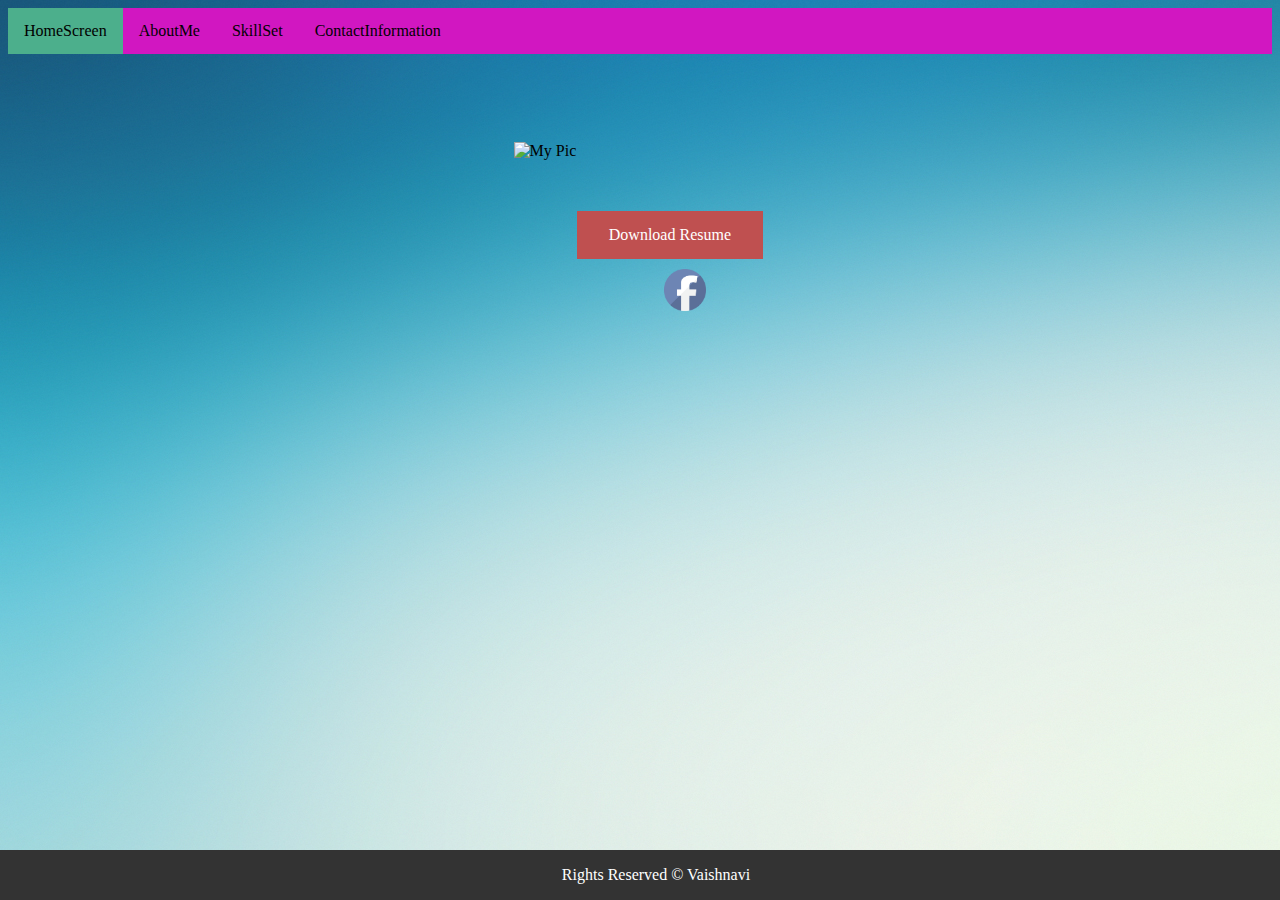
==== commit 0b4aae26: "Add files via upload" ====
--- a/index.html
+++ b/index.html
@@ -1,189 +1,43 @@
-<!DOCTYPE html>
-<html class="no-js" lang="en"> <!--<![endif]-->
-<head>
-
-   <meta charset="utf-8">
-	<title>Website</title>
-	<meta name="description" content="">  
-	<meta name="author" content="">
-
- 
-	<meta name="viewport" content="width=device-width, initial-scale=1, maximum-scale=1">
-
-
-   <link rel="stylesheet" href="css/base.css">  
-   <link rel="stylesheet" href="css/main.css">
-   <link rel="stylesheet" href="css/vendor.css">     
-
-	<script src="js/modernizr.js"></script>
-	<script src="js/pace.min.js"></script>
-
-
-</head>
-
-<body>
-
-  
-   <section id="intro">   
-
-   	<div class="intro-overlay"></div>	
-
-   	<div class="intro-content">
-   		<div class="row">
-
-   			<div class="col-twelve">
-
-	   			<h5>Hello, World.</h5>
-	   			<h1>I'm Vaishnavi Krishna.</h1>
-
-	   		</div>  
-   			
-   		</div>   		 		
-   	</div>       	
-
-   </section> 
-
- 
-   <section id="about">  
-
-   	<div class="row section-intro">
-   		<div class="col-twelve">
-
-   			<h5>About</h5>
-   			<h1>Let me introduce myself.</h1>
-
-   			<div class="intro-info">
-
-   				<img class="profile-pic" src="va.jpg" alt="pic">
-
-   				<p class="lead">My name is Vaishnavi Krishna Guda and I am currently pursuing my Masters.</p>
-   			</div>   			
-
-   		</div>   		
-   	</div> 
-
-   	<div class="row about-content">
-
-   		<div class="col-six tab-full">
-
-   			<h3>Profile</h3>
-   			<p>I am currently pursuing Masters at Marist college in the department of Information Systems</p>
-
-   			<ul class="info-list">
-
-   				<li>
-   					<strong>Fullname:</strong>
-   					<span>Vaishnavi krishna Guda</span>
-   				</li>
-   				<li>
-   					<strong>Birth Date:</strong>
-   					<span>April 2,1994 </span>
-   				</li>
-   				<li>
-   					<strong>Job:</strong>
-   					<span>Amazon Development Center Risk investigator</span>
-   				</li>
-   				<li>
-   					<strong>Email:</strong>
-   					<span>vaishnavi.guda1@marist.edu</span>
-   				</li>
-   				</ul>
-
-<br>
-   			<h2>Work Experience</h2>
-
-   		</div> 
-
-   		<div class="col-twelve">
-
-   			<div class="timeline-wrap">
-
-   				<div class="timeline-block">
-
-	   				<div class="timeline-content">
-	   					<h3>Amazon Development Center</h3>
-	   			
-	   					<h4>Risk Investigator</h4>
-	   					<p>July 2015 - June 2016</p>
-	   				</div>
-
-
-	   				<div class="timeline-header">
-	   					<h2>Master Degree</h2>
-	   					<p>Masters in Information Systems</p>
-	   					<p>Marist college (July 2016 - Present)</p>
-	   				</div>
-
-	   				
-	   				</div>
-
-	   			</div> 
-
-	   			<div class="timeline-block">
-
-	   				<div class="timeline-ico">
-	   					
-	   				</div>
-
-	   				<div class="timeline-header">
-	   					<h2>Bachelor Degree</h2>
-	   					<p>JNTU, Hyderabad, India</p>
-	   					<p>Bachelors in Computer science</p>
-	   					<p>July 2011 - June 2015</p>
-	   				</div>
-
-	                  </div>
-
-   			<h5>Where to find me</h5>
-
-   			<p>Spruce street
-            1600 Amphitheatre <br>
-            Mountain View, NY<br>
-            12601 US
-            </p>
-
-   		</div>
-
-   		<div class="col-four tab-full collapse">
-
-   			<div class="icon">
-   				<i class="icon-mail"></i>
-   			</div>
-
-   			<h5>Email Me At</h5>
-
-   			<p>vaishnavi.guda1@marist.edu<br>			     
-			   </p>
-
-   		</div>
-
-   		<div class="col-four tab-full">
-
-   			<div class="icon">
-   				<i class="icon-phone"></i>
-   			</div>
-
-   			<h5>Call Me At</h5>
-
-   			<p>Phone: (+63) 555 1212<br>
-			   </p>
-
-			   <a href="rg.pdf" download class="button"> Download Resume</a>
-
-   		</div>
-   		
-   	</div> 
-		
-	</section>  
-
-   <div id="preloader"> 
-    	<div id="loader"></div>
-   </div> 
-
-   <script src="js/jquery-2.1.3.min.js"></script>
-   <script src="js/plugins.js"></script>
-   <script src="js/main.js"></script>
-
-</body>
-
+<!DOCTYPE html>
+<html lang="en">
+<head>
+    <meta charset="UTF-8">
+    <title>My Website</title>
+    <meta name="author" content="Vaish">
+    <meta name="description" content="DevelopmentProject1">
+    <meta name="keywords" content="HTML,CSS,JavaScript,Vaish,devproject">
+    
+    <link rel="stylesheet" type="text/css" href="styles.css">
+</head>
+<body>
+<ul class="leftnav">
+    <li><a class="active" href="#home">HomeScreen</a></li>
+    <li><a href="./aboutme.html">AboutMe</a></li>
+    <li><a href="./skillSet.html">SkillSet</a></li>
+    <li><a  href="./contactInformation.html">ContactInformation</a></li>
+</ul>
+
+
+<div class="imagesContainer">
+<img src="vaish.jpg" alt="My Pic" style="width:304px;height:228px;">
+
+
+</div>
+
+<a href="Resume.pdf" class="button" download style="color: rgb(255,255,255); text-decoration:none;background-color: #bf5050; border: none;
+color: white;
+   padding: 15px 32px;
+    text-align: center;
+    text-decoration: none;
+    display: inline-block;
+    font-size: 16px;
+    margin-left: 45%;
+    margin-top: 4%;">Download Resume</a>
+
+<a style="border:1px width:50px; height:50px;margin-bottom:10px; margin-left:150px" href="https://www.facebook.com/vai.angel79"><img src="facebook.png" height="42" width="42" style="margin-top:10px" alt="facebook" ></a>
+
+<footer>Rights Reserved © Vaishnavi</footer>
+<script src="app.js"></script>
+</body>
+
 </html>--- a/styles.css
+++ b/styles.css
@@ -0,0 +1,99 @@
+ul.leftnav {
+    list-style-type: none;
+    margin: 0;
+    padding: 0;
+    overflow: hidden;
+    background-color: #d117c1;
+}
+
+ul.leftnav li {float: left;}
+
+ul.leftnav li a {
+    display: block;
+    color: black;
+    text-align: center;
+    padding: 14px 16px;
+    text-decoration: none;
+}
+body
+{
+    
+    background-image: url("Background_image.jpg");
+}
+
+ul.leftnav li a:hover:not(.active) {background-color: #4caf8c;}
+
+ul.leftnav li a.active {background-color: #4caf8c;}
+
+ul.leftnav li.right {float: right;}
+
+@media screen and (max-width: 600px){
+    ul.leftnav li.right,
+    ul.leftnav li {float: none;}
+
+    img{
+        max-width: 50%;
+        height: auto;
+
+    }
+}
+footer {
+    padding: 1em;
+    color: white;
+    background-color: #333;
+    clear: left;
+    text-align: center;
+    position:fixed;
+    left:0px;
+    bottom:0px;
+    width:100%;
+}
+
+img {
+
+    margin-left: 40%;
+    margin-top: 7%;
+
+}
+
+#resume{
+    background-color: #d3a7b0; /* Green */
+    border: none;
+    color: black;
+    padding: 15px 32px;
+    text-align: center;
+    font-style: italic;
+    text-decoration: none;
+    display: inline-block;
+    font-size: 16px;
+    margin-left: 40%;
+    margin-top: 4%;
+}
+
+.button{
+
+    background-color: #b52240;
+    border: none;
+    color: white;
+    padding: 15px 32px;
+    text-align: center;
+    text-decoration: none;
+    display: inline-block;
+    font-size: 16px;
+    margin-left: 45%;
+    margin-top: 10%;
+}
+
+#aboutme{
+	
+	text-align: center;
+	
+}
+
+
+#contactInformation{
+	
+	text-align: center;
+
+	
+}